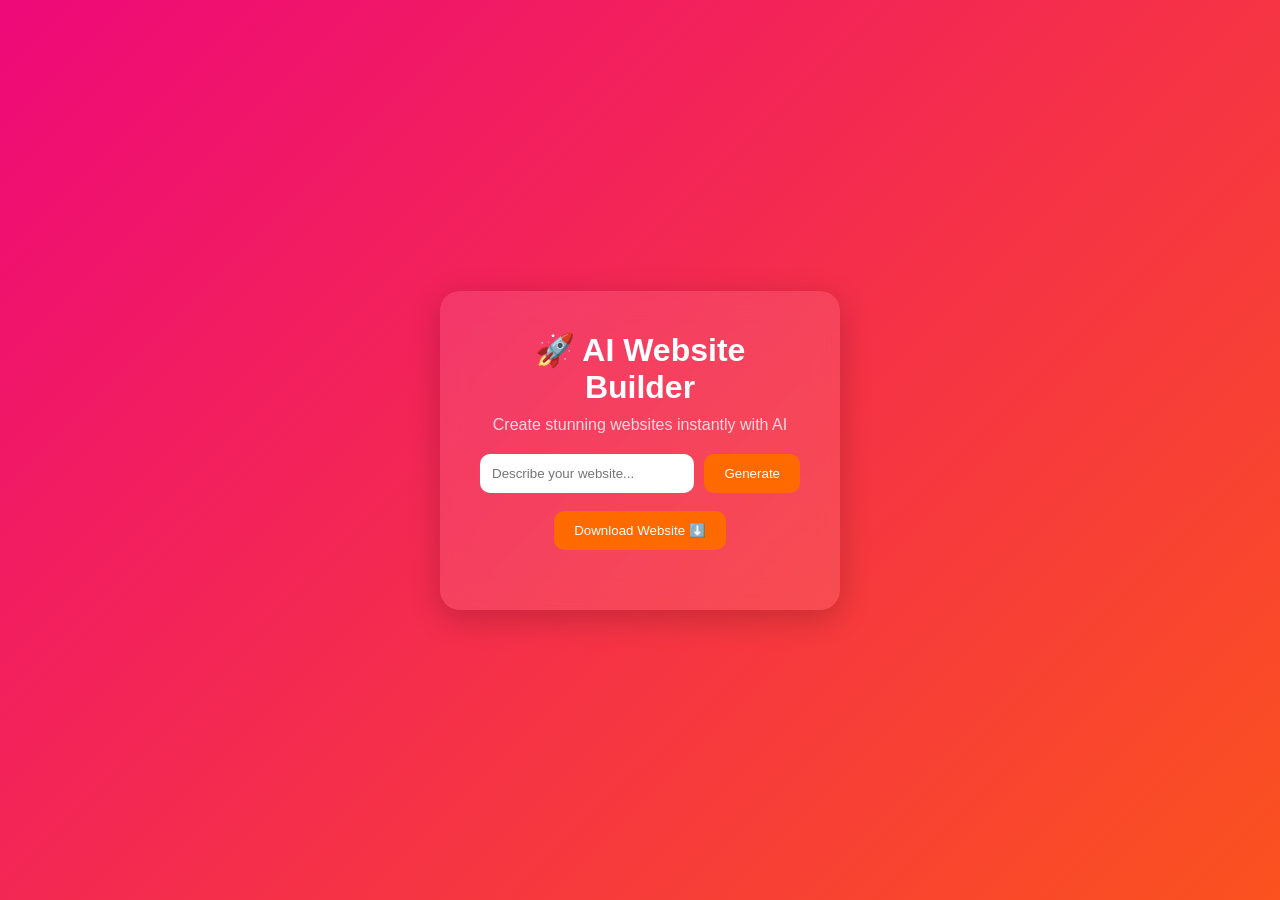
==== templates/index.html @ 1cffcf09 "first commit" ====
<!DOCTYPE html>
<html>
<head>
    <title>Ackoai</title>
    <link rel="icon" href="/static/Ackoai.png" type="image/png">
    <link rel="stylesheet" href="/static/style.css">
</head>
<body>

    <div class="container">
        <h1>🚀 AI Website Builder</h1>
        <p>Create stunning websites instantly with AI</p>

        <div class="input-box">
            <input type="text" id="promptInput" placeholder="Describe your website...">
            <button onclick="generateWebsite()">Generate</button>
        </div>
<br>
        <div><button onclick="downloadWebsite(latestCode)">Download Website ⬇️</button></div>

        <div id="status"></div>
    </div>

    <script src="/static/script.js"></script>
</body>
</html>
---- static/style.css ----
* {
    margin: 0;
    padding: 0;
    box-sizing: border-box;
    font-family: Arial, sans-serif;
}

/* Gradient background animation */
body {
    height: 100vh;
    display: flex;
    justify-content: center;
    align-items: center;
    background: linear-gradient(-45deg, #6a11cb, #2575fc, #ff6a00, #ee0979);
    background-size: 400% 400%;
    animation: gradientBG 10s ease infinite;
}

/* Animation */
@keyframes gradientBG {
    0% { background-position: 0% 50%; }
    50% { background-position: 100% 50%; }
    100% { background-position: 0% 50%; }
}

/* Glassmorphism card */
.container {
    background: rgba(255, 255, 255, 0.1);
    padding: 40px;
    border-radius: 20px;
    backdrop-filter: blur(15px);
    text-align: center;
    color: white;
    width: 400px;
    box-shadow: 0 8px 32px rgba(0,0,0,0.2);
}

h1 {
    margin-bottom: 10px;
}

p {
    margin-bottom: 20px;
    opacity: 0.8;
}

/* Input box */
.input-box {
    display: flex;
    gap: 10px;
}

input {
    flex: 1;
    padding: 12px;
    border: none;
    border-radius: 10px;
    outline: none;
}

/* Button */
button {
    padding: 12px 20px;
    border: none;
    border-radius: 10px;
    background: #ff6a00;
    color: white;
    cursor: pointer;
    transition: 0.3s;
}

button:hover {
    transform: scale(1.1);
    background: #ff3d00;
}

/* Status */
#status {
    margin-top: 20px;
    font-size: 14px;
    opacity: 0.9;
}
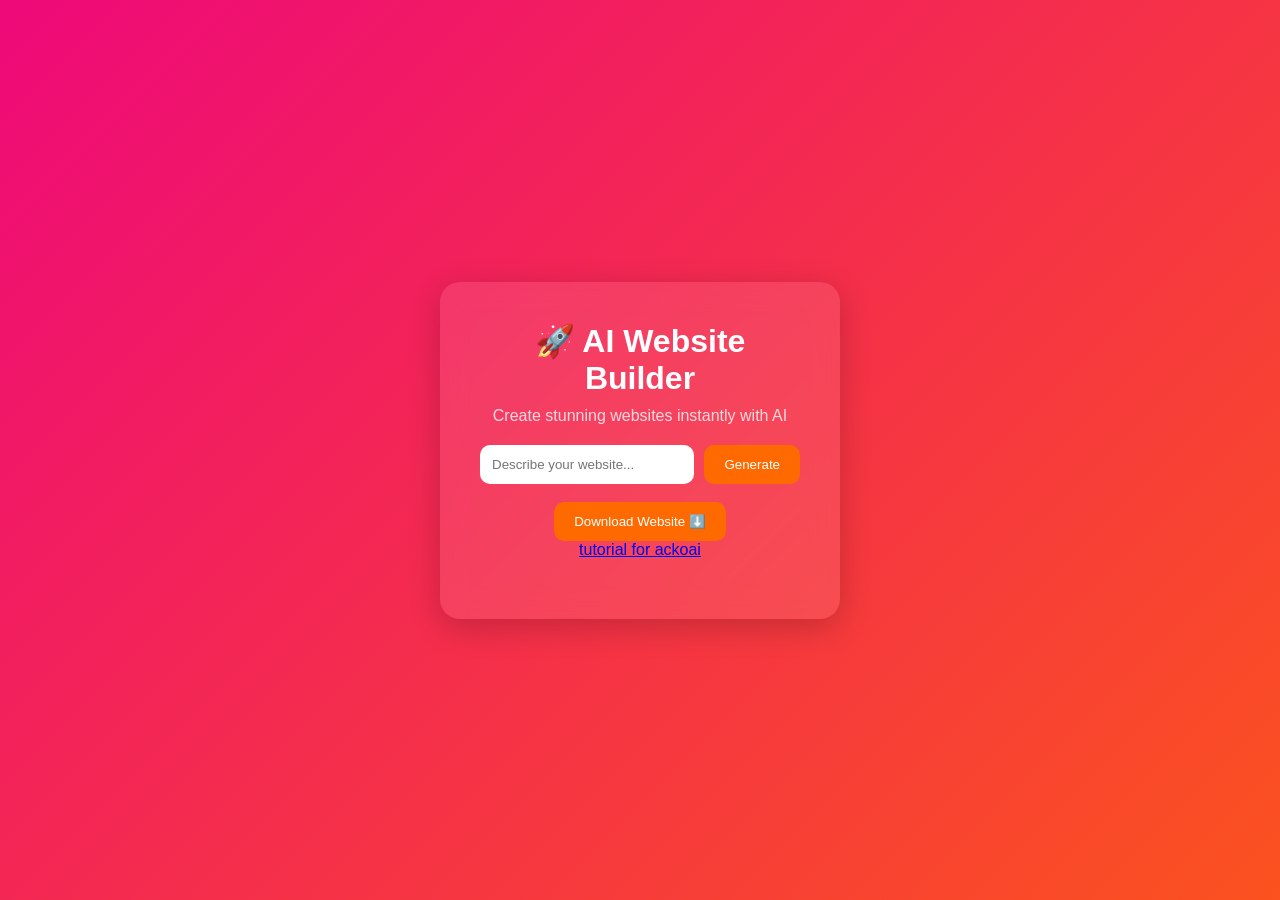
==== commit d1ccc56d: "tutorial is added" ====
--- a/templates/index.html
+++ b/templates/index.html
@@ -17,6 +17,7 @@
         </div>
 <br>
         <div><button onclick="downloadWebsite(latestCode)">Download Website ⬇️</button></div>
+        <div><a href="tutorial.html" target="_blank">tutorial for ackoai</a></div>
 
         <div id="status"></div>
     </div>
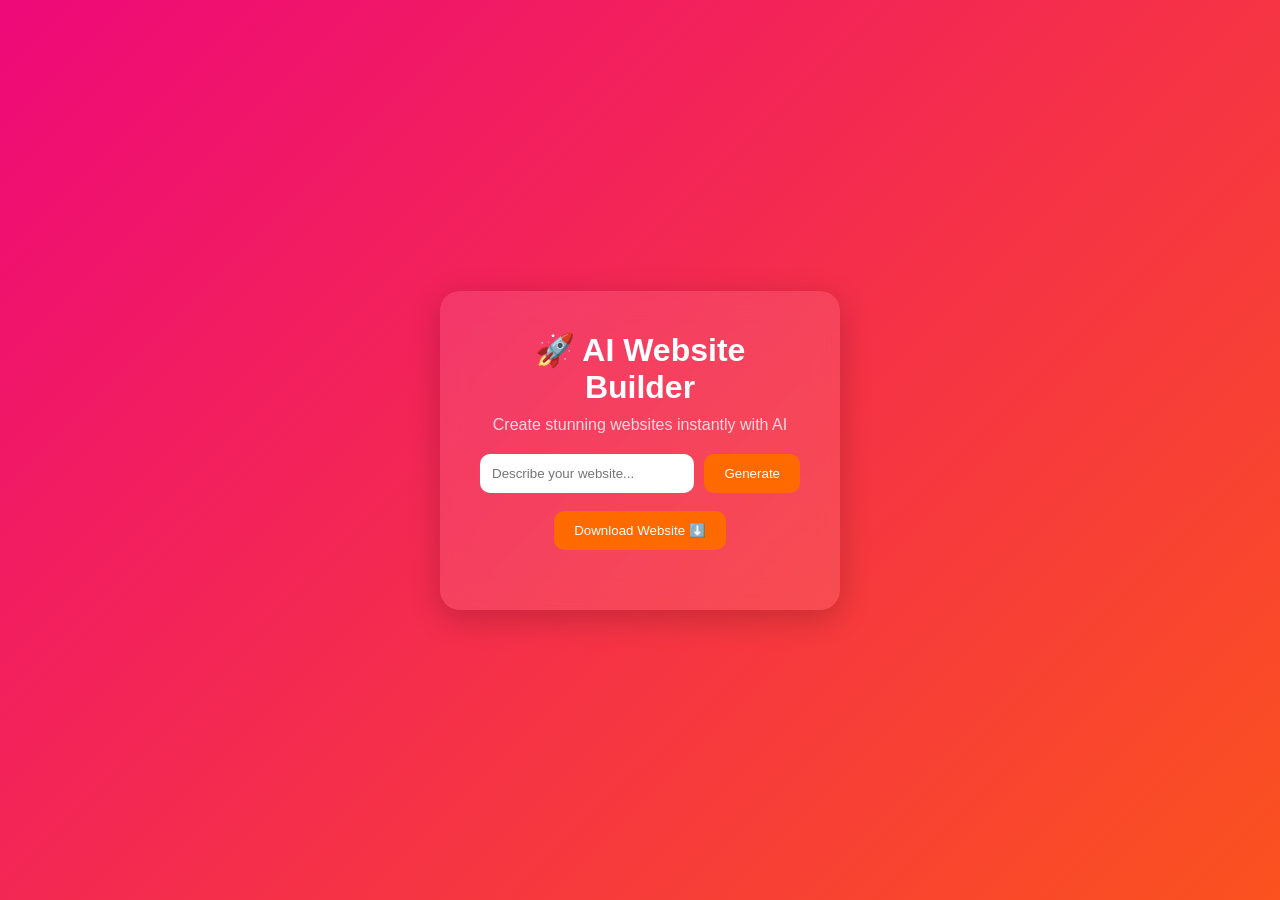
==== commit 6d57c731: "sorry mistake" ====
--- a/templates/index.html
+++ b/templates/index.html
@@ -17,7 +17,7 @@
         </div>
 <br>
         <div><button onclick="downloadWebsite(latestCode)">Download Website ⬇️</button></div>
-        <div><a href="tutorial.html" target="_blank">tutorial for ackoai</a></div>
+        
 
         <div id="status"></div>
     </div>
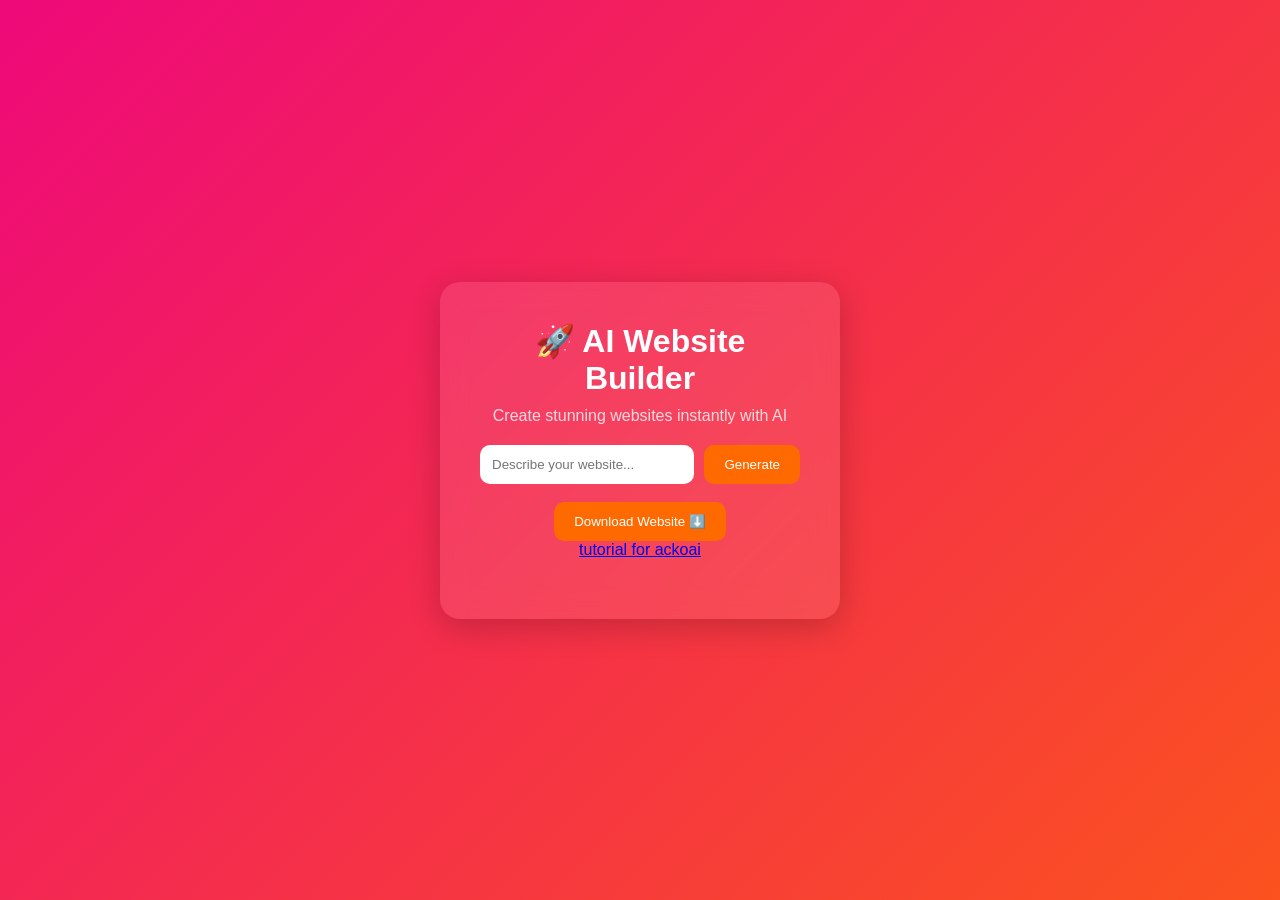
==== commit 89f9700f: "used tutorial now" ====
--- a/templates/index.html
+++ b/templates/index.html
@@ -17,7 +17,7 @@
         </div>
 <br>
         <div><button onclick="downloadWebsite(latestCode)">Download Website ⬇️</button></div>
-        
+        <div><a href="tutorial.html" target="_blank">tutorial for ackoai</a></div>
 
         <div id="status"></div>
     </div>
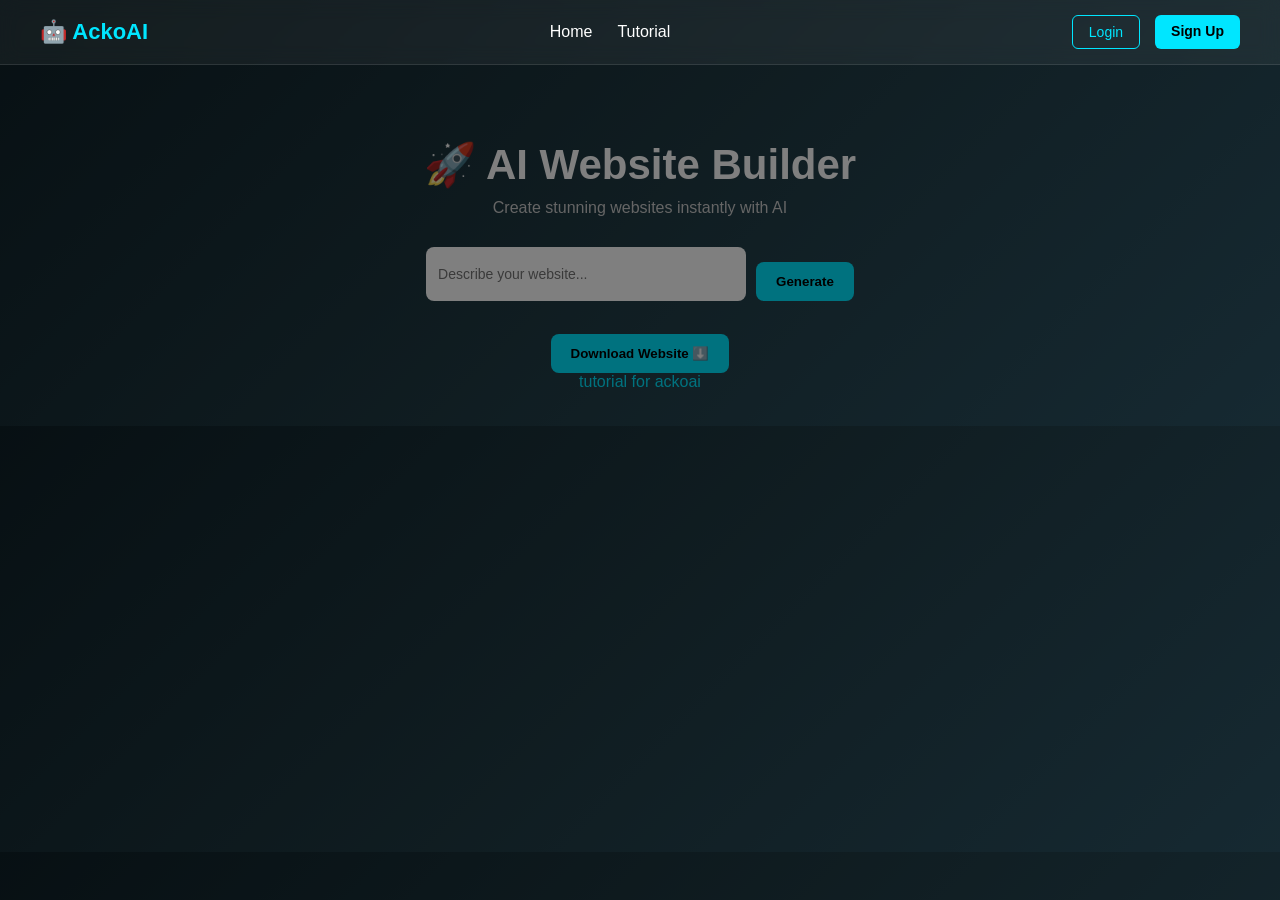
==== commit b7b38f7a: "ui change home page" ====
--- a/templates/index.html
+++ b/templates/index.html
@@ -6,6 +6,22 @@
     <link rel="stylesheet" href="/static/style.css">
 </head>
 <body>
+    <video autoplay muted loop class="bg-video">
+    <source src="/static/dancing.mp4" type="video/mp4">
+</video>
+    <nav class="navbar">
+    <div class="logo">🤖 AckoAI</div>
+
+    <ul class="nav-links">
+        <li><a href="#">Home</a></li>
+        <li><a href="/tutorial">Tutorial</a></li>
+    </ul>
+
+    <div class="auth-buttons">
+        <a href="/login" class="login">Login</a>
+        <a href="/signup" class="signup">Sign Up</a>
+    </div>
+</nav>
 
     <div class="container">
         <h1>🚀 AI Website Builder</h1>
@@ -17,7 +33,7 @@
         </div>
 <br>
         <div><button onclick="downloadWebsite(latestCode)">Download Website ⬇️</button></div>
-        <div><a href="tutorial.html" target="_blank">tutorial for ackoai</a></div>
+        <div><a href="/tutorial" target="_blank">tutorial for ackoai</a></div>
 
         <div id="status"></div>
     </div>
--- a/static/style.css
+++ b/static/style.css
@@ -2,81 +2,202 @@
     margin: 0;
     padding: 0;
     box-sizing: border-box;
-    font-family: Arial, sans-serif;
-}
-
-/* Gradient background animation */
+    font-family: 'Segoe UI', sans-serif;
+}
+
+/* 🌌 Background */
 body {
-    height: 100vh;
+    background: linear-gradient(135deg, #0f2027, #203a43, #2c5364);
+    color: white;
+}
+
+/* 🔥 Navbar */
+.navbar {
+    position: fixed;
+    top: 0;
+    left: 0;
+    width: 100%;
+    display: flex;
+    justify-content: space-between;
+    align-items: center;
+    padding: 15px 40px;
+    z-index: 1000;
+
+    background: rgba(255, 255, 255, 0.05);
+    backdrop-filter: blur(10px);
+    border-bottom: 1px solid rgba(255,255,255,0.1);
+}
+
+/* Logo */
+.logo {
+    font-size: 22px;
+    font-weight: bold;
+    color: #00e6ff;
+}
+
+/* Center Nav Links */
+.nav-links {
+    list-style: none;
+    display: flex;
+    gap: 25px;
+}
+
+.nav-links a {
+    text-decoration: none;
+    color: white;
+    transition: 0.3s;
+}
+
+.nav-links a:hover {
+    color: #00e6ff;
+}
+
+/* Right Auth Buttons */
+.auth-buttons {
+    display: flex;
+    gap: 15px;
+}
+
+.auth-buttons a {
+    text-decoration: none;
+    padding: 8px 16px;
+    border-radius: 6px;
+    font-size: 14px;
+    transition: 0.3s;
+}
+
+/* Login */
+.login {
+    border: 1px solid #00e6ff;
+    color: #00e6ff;
+}
+
+.login:hover {
+    background: #00e6ff;
+    color: black;
+}
+
+/* Signup */
+.signup {
+    background: #00e6ff;
+    color: black;
+    font-weight: bold;
+}
+
+.signup:hover {
+    background: #00bcd4;
+}
+
+/* 🚀 Main Container */
+.container {
+    margin-top: 120px; /* navbar space */
+    text-align: center;
+    padding: 20px;
+}
+
+/* Heading */
+h1 {
+    font-size: 42px;
+    margin-bottom: 10px;
+}
+
+/* Subtitle */
+p {
+    color: #ccc;
+    margin-bottom: 30px;
+}
+
+/* Input Box */
+.input-box {
     display: flex;
     justify-content: center;
-    align-items: center;
-    background: linear-gradient(-45deg, #6a11cb, #2575fc, #ff6a00, #ee0979);
-    background-size: 400% 400%;
-    animation: gradientBG 10s ease infinite;
-}
-
-/* Animation */
-@keyframes gradientBG {
-    0% { background-position: 0% 50%; }
-    50% { background-position: 100% 50%; }
-    100% { background-position: 0% 50%; }
-}
-
-/* Glassmorphism card */
-.container {
-    background: rgba(255, 255, 255, 0.1);
-    padding: 40px;
-    border-radius: 20px;
-    backdrop-filter: blur(15px);
-    text-align: center;
-    color: white;
-    width: 400px;
-    box-shadow: 0 8px 32px rgba(0,0,0,0.2);
-}
-
-h1 {
-    margin-bottom: 10px;
-}
-
-p {
-    margin-bottom: 20px;
-    opacity: 0.8;
-}
-
-/* Input box */
-.input-box {
-    display: flex;
     gap: 10px;
 }
 
+/* Input */
 input {
-    flex: 1;
     padding: 12px;
+    width: 320px;
+    border-radius: 8px;
     border: none;
-    border-radius: 10px;
     outline: none;
-}
-
-/* Button */
+    font-size: 14px;
+}
+
+/* Buttons */
 button {
     padding: 12px 20px;
     border: none;
-    border-radius: 10px;
-    background: #ff6a00;
-    color: white;
+    border-radius: 8px;
+    background: #00e6ff;
+    color: black;
+    font-weight: bold;
     cursor: pointer;
     transition: 0.3s;
 }
 
 button:hover {
-    transform: scale(1.1);
-    background: #ff3d00;
-}
-
-/* Status */
+    background: #00bcd4;
+    transform: scale(1.05);
+}
+
+/* Download button spacing */
+.container button {
+    margin-top: 15px;
+}
+
+/* Links */
+a {
+    color: #00e6ff;
+    text-decoration: none;
+}
+
+a:hover {
+    text-decoration: underline;
+}
+
+/* Status text */
 #status {
-    margin-top: 20px;
-    font-size: 14px;
-    opacity: 0.9;
+    margin-top: 15px;
+    color: #aaa;
+}
+
+/* 📱 Responsive Design */
+@media(max-width: 768px) {
+
+    .nav-links {
+        display: none; /* simple mobile hide */
+    }
+
+    .input-box {
+        flex-direction: column;
+        align-items: center;
+    }
+
+    input {
+        width: 100%;
+        max-width: 300px;
+    }
+
+    .container {
+        margin-top: 100px;
+    }
+}
+.bg-video {
+    position: fixed;
+    top: 0;
+    left: 0;
+    width: 100%;
+    height: 100%;
+    object-fit: cover;
+    z-index: -1;
+}
+body::after {
+    content: "";
+    position: fixed;
+    top: 0;
+    left: 0;
+    width: 100%;
+    height: 100%;
+    background: rgba(0,0,0,0.5);
 }
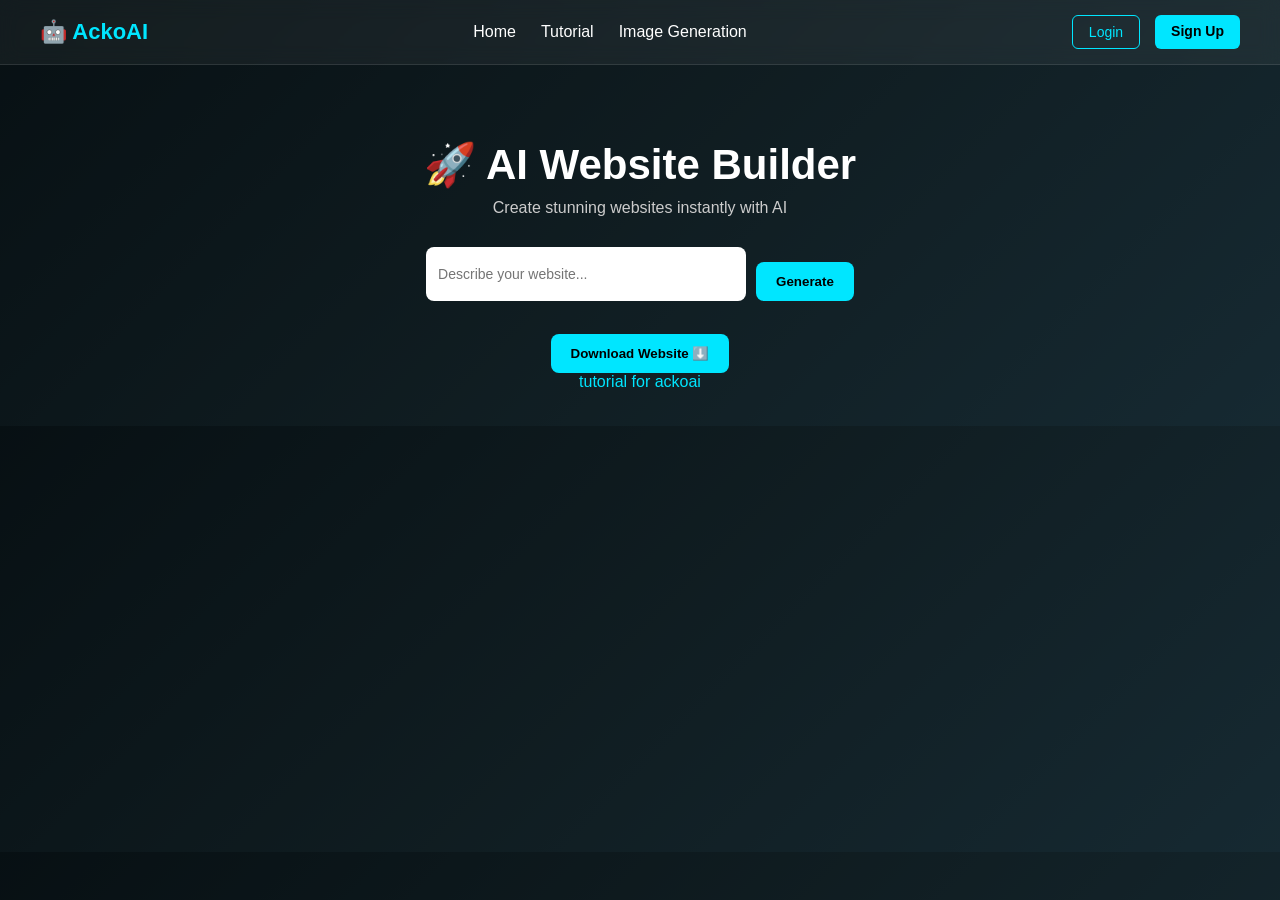
==== commit 97e82603: "image generation feature is added" ====
--- a/templates/index.html
+++ b/templates/index.html
@@ -1,7 +1,7 @@
 <!DOCTYPE html>
 <html>
 <head>
-    <title>Ackoai</title>
+    <title>akcoai</title>
     <link rel="icon" href="/static/Ackoai.png" type="image/png">
     <link rel="stylesheet" href="/static/style.css">
 </head>
@@ -15,6 +15,7 @@
     <ul class="nav-links">
         <li><a href="#">Home</a></li>
         <li><a href="/tutorial">Tutorial</a></li>
+        <li><a href="/image-gen-widget">Image Generation</a></li>
     </ul>
 
     <div class="auth-buttons">
@@ -22,6 +23,8 @@
         <a href="/signup" class="signup">Sign Up</a>
     </div>
 </nav>
+
+    
 
     <div class="container">
         <h1>🚀 AI Website Builder</h1>
@@ -31,10 +34,9 @@
             <input type="text" id="promptInput" placeholder="Describe your website...">
             <button onclick="generateWebsite()">Generate</button>
         </div>
-<br>
+        <br>
         <div><button onclick="downloadWebsite(latestCode)">Download Website ⬇️</button></div>
         <div><a href="/tutorial" target="_blank">tutorial for ackoai</a></div>
-
         <div id="status"></div>
     </div>
 
--- a/static/style.css
+++ b/static/style.css
@@ -181,6 +181,8 @@
 
     .container {
         margin-top: 100px;
+        position: relative;
+        z-index: 2;
     }
 }
 .bg-video {
@@ -191,6 +193,7 @@
     height: 100%;
     object-fit: cover;
     z-index: -1;
+    pointer-events: none;
 }
 body::after {
     content: "";
@@ -200,4 +203,5 @@
     width: 100%;
     height: 100%;
     background: rgba(0,0,0,0.5);
+    z-index: -1;
 }
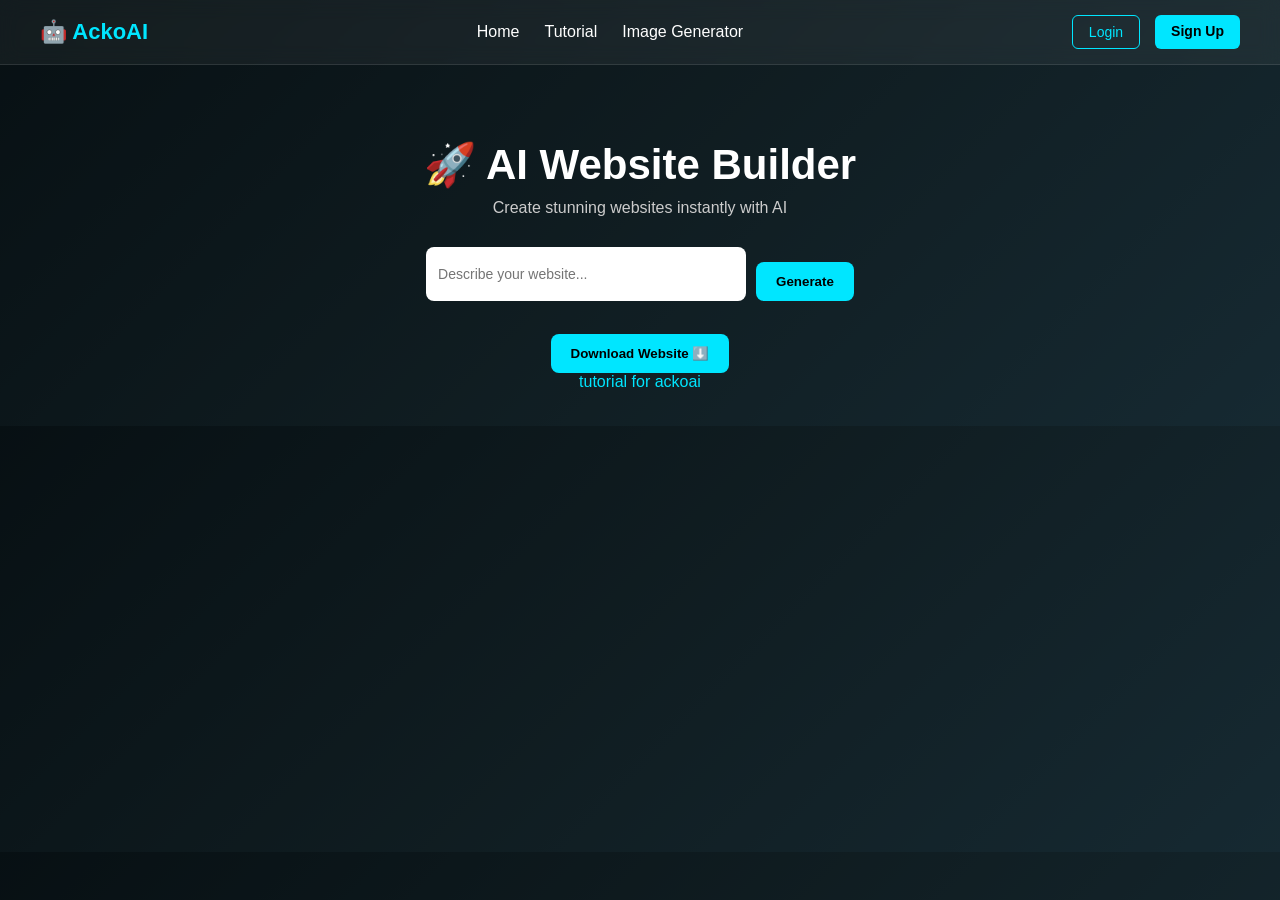
==== commit a374294f: "image generator is added" ====
--- a/templates/index.html
+++ b/templates/index.html
@@ -15,7 +15,8 @@
     <ul class="nav-links">
         <li><a href="#">Home</a></li>
         <li><a href="/tutorial">Tutorial</a></li>
-        <li><a href="/image-gen-widget">Image Generation</a></li>
+        <li><a href="/image">Image Generator</a></li>
+
     </ul>
 
     <div class="auth-buttons">
